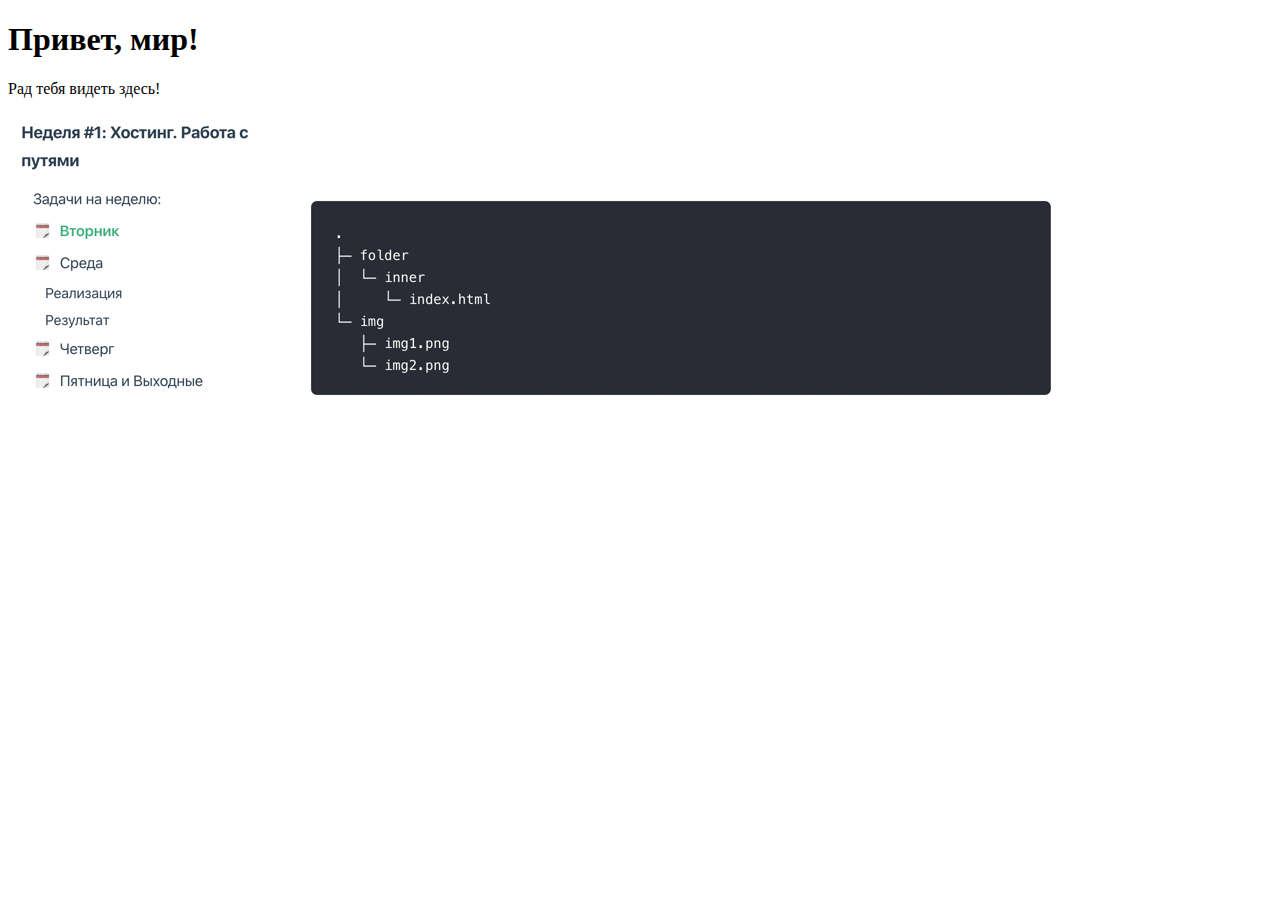
==== folder/inner/index.html @ cd1aebe5 "upd" ====
<!DOCTYPE html>
<html lang="en">
<head>
  <meta charset="UTF-8">
  <meta name="viewport" content="width=device-width, initial-scale=1.0">
  <title>Document</title>
</head>
<body>
  <h1>Привет, мир!</h1>
  <p>Рад тебя видеть здесь!</p>
  <img src="/img/img1.png" alt="Скрин 1">
  <img src="/img/img2.png" alt="Скрин 2">
</body>
</html>
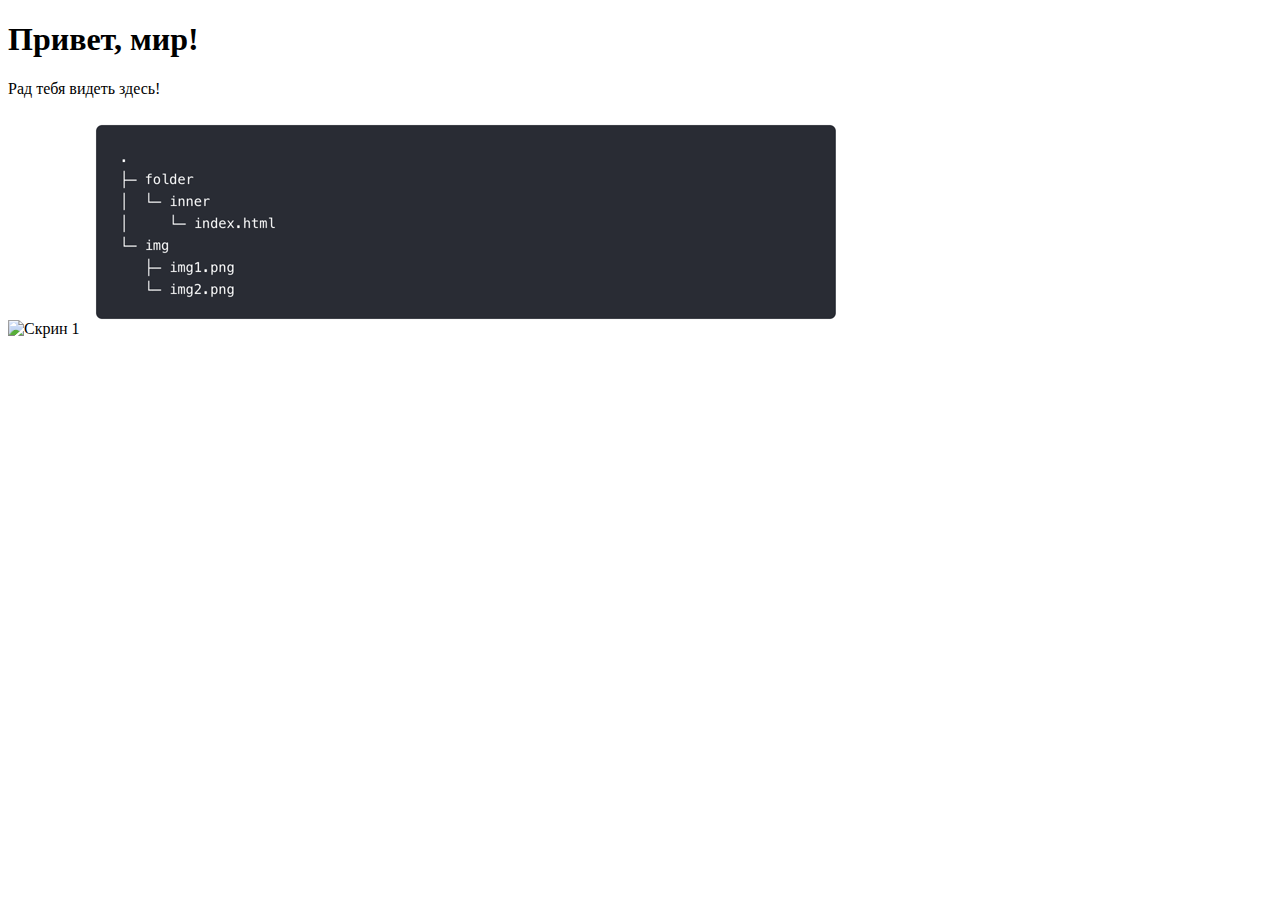
==== commit b338a47c: "upd_img" ====
--- a/folder/inner/index.html
+++ b/folder/inner/index.html
@@ -8,7 +8,7 @@
 <body>
   <h1>Привет, мир!</h1>
   <p>Рад тебя видеть здесь!</p>
-  <img src="/img/img1.png" alt="Скрин 1">
-  <img src="/img/img2.png" alt="Скрин 2">
+  <img src="./img/img1.png" alt="Скрин 1">
+  <img src="../../img/img2.png" alt="Скрин 2">
 </body>
 </html>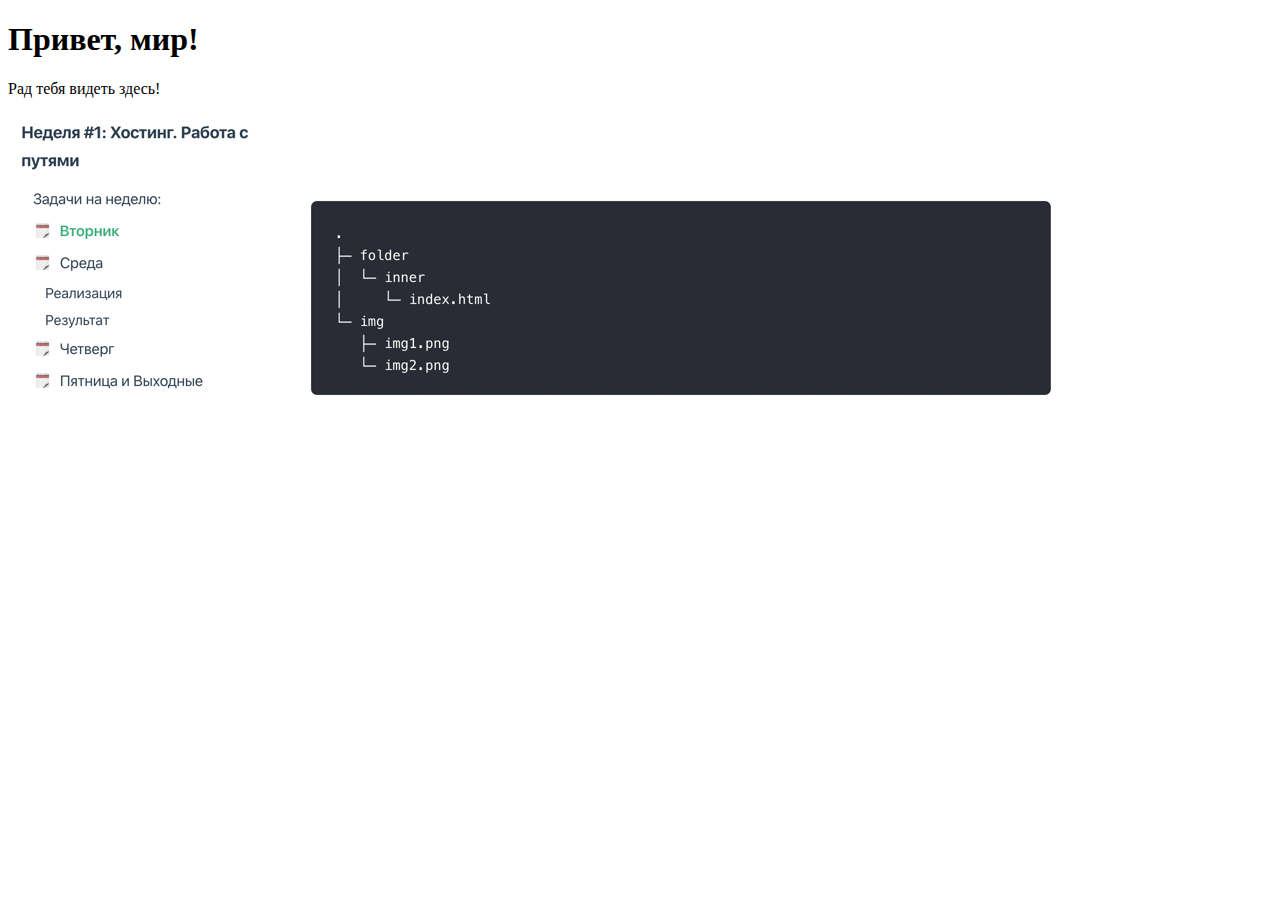
==== commit 4a849f11: "upd_foto_1" ====
--- a/folder/inner/index.html
+++ b/folder/inner/index.html
@@ -8,7 +8,7 @@
 <body>
   <h1>Привет, мир!</h1>
   <p>Рад тебя видеть здесь!</p>
-  <img src="./img/img1.png" alt="Скрин 1">
+  <img src="https://h0lms.github.io/razmetka/img/img1.png" alt="Скрин 1">
   <img src="../../img/img2.png" alt="Скрин 2">
 </body>
 </html>